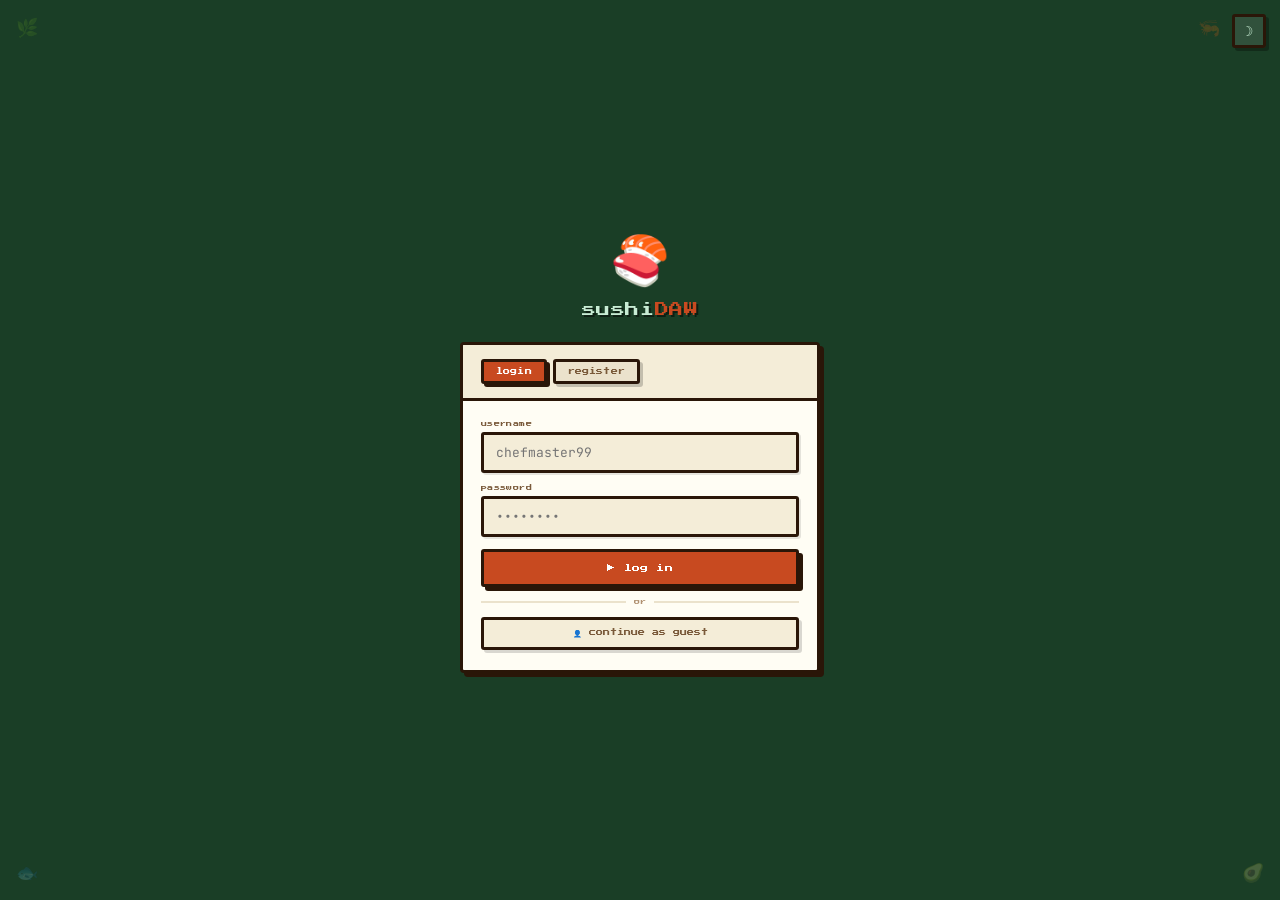
==== login.html @ 57ffac5c "added files to implement logging in logic" ====
<!DOCTYPE html>
<html lang="en" data-theme="light">
<head>
    <meta charset="UTF-8"/>
    <meta name="viewport" content="width=device-width, initial-scale=1.0, maximum-scale=1.0"/>
    <title>SushiDAW — Login</title>
    <link rel="preconnect" href="https://fonts.googleapis.com"/>
    <link href="https://fonts.googleapis.com/css2?family=Press+Start+2P&family=JetBrains+Mono:wght@400;500&display=swap" rel="stylesheet"/>
    <style>
        *, *::before, *::after { box-sizing: border-box; margin: 0; padding: 0; }
        button { font-family: inherit; cursor: pointer; border: none; background: none; }
        input  { font-family: inherit; }

        :root {
          --fp: 'Press Start 2P', monospace;
          --fm: 'JetBrains Mono', monospace;
        }

        [data-theme="light"] {
          --bg:        #1A3E26;
          --bg2:       #122E1C;
          --surface:   #FFFDF4;
          --surface2:  #F4EDD8;
          --surface3:  #EBE2CC;
          --ink:       #2A1608;
          --ink2:      #7A5A3A;
          --ink3:      #B09070;
          --accent:    #C84A20;
          --border:    3px solid #2A1608;
          --shadow:    4px 4px 0 #2A1608;
          --shelf-ink: #C8ECD4;
        }
        [data-theme="dark"] {
          --bg:        #0A1C10;
          --bg2:       #060E08;
          --surface:   #251808;
          --surface2:  #321E0C;
          --surface3:  #3E2A14;
          --ink:       #F0E6D0;
          --ink2:      #AA8860;
          --ink3:      #6A5040;
          --accent:    #E8602A;
          --border:    3px solid rgba(255,210,150,0.35);
          --shadow:    4px 4px 0 rgba(0,0,0,0.8);
          --shelf-ink: #70C090;
        }

        html, body {
          width: 100%; min-height: 100vh;
          background: var(--bg);
          font-family: var(--fm);
          color: var(--ink);
          overflow: hidden;
          position: relative;
        }

        /* ── Animated pixel background ── */
        .bg-canvas {
          position: fixed; inset: 0;
          pointer-events: none;
          z-index: 0;
        }

        /* Floating sushi emojis */
        .floater {
          position: fixed;
          font-size: 28px;
          animation: floatUp linear infinite;
          opacity: 0.18;
          z-index: 0;
          pointer-events: none;
        }
        @keyframes floatUp {
          0%   { transform: translateY(110vh) rotate(0deg);   opacity: 0; }
          10%  { opacity: 0.22; }
          90%  { opacity: 0.22; }
          100% { transform: translateY(-20px) rotate(360deg); opacity: 0; }
        }

        /* ── Layout ── */
        .login-wrap {
          position: relative; z-index: 10;
          min-height: 100vh;
          display: flex;
          flex-direction: column;
          align-items: center;
          justify-content: center;
          padding: 20px;
          gap: 20px;
        }

        /* ── Logo ── */
        .login-logo {
          text-align: center;
          animation: popIn 0.4s cubic-bezier(0.34,1.56,0.64,1) both;
        }
        .login-logo-mark {
          font-size: 48px;
          display: block;
          margin-bottom: 10px;
          animation: wobbleLogo 3s ease-in-out infinite;
        }
        .login-logo-word {
          font-family: var(--fp);
          font-size: 14px;
          color: var(--shelf-ink);
          text-shadow: 2px 2px 0 rgba(0,0,0,0.5);
          letter-spacing: 0.04em;
        }
        .login-logo-word em { font-style: normal; color: var(--accent); }

        @keyframes wobbleLogo {
          0%,100% { transform: rotate(-3deg) scale(1); }
          50%      { transform: rotate(4deg) scale(1.08); }
        }

        /* ── Card ── */
        .login-card {
          background: var(--surface);
          border: var(--border);
          border-radius: 4px;
          box-shadow: var(--shadow);
          width: 100%;
          max-width: 360px;
          overflow: hidden;
          animation: popIn 0.45s cubic-bezier(0.34,1.56,0.64,1) 0.1s both;
        }
        @keyframes popIn {
          from { opacity: 0; transform: scale(0.82) translateY(16px); }
          to   { opacity: 1; transform: scale(1)    translateY(0);    }
        }

        .card-header {
          background: var(--surface2);
          border-bottom: var(--border);
          padding: 14px 18px;
          display: flex;
          align-items: center;
          gap: 10px;
        }
        .card-header-tabs {
          display: flex;
          gap: 6px;
        }
        .tab-btn {
          font-family: var(--fp);
          font-size: 7px;
          padding: 6px 12px;
          border-radius: 3px;
          border: var(--border);
          background: var(--surface3);
          color: var(--ink2);
          box-shadow: 3px 3px 0 rgba(0,0,0,0.2);
          cursor: pointer;
          transition: all 0.08s;
          letter-spacing: 0.02em;
        }
        .tab-btn:hover  { background: var(--surface2); transform: translate(-1px,-1px); box-shadow: 4px 4px 0 rgba(0,0,0,0.2); }
        .tab-btn.active { background: var(--accent); color: #fff; border-color: var(--ink); box-shadow: 3px 3px 0 var(--ink); }

        .card-body {
          padding: 20px 18px;
          display: flex;
          flex-direction: column;
          gap: 12px;
        }

        /* ── Form fields ── */
        .field-group {
          display: flex;
          flex-direction: column;
          gap: 5px;
        }
        .field-label {
          font-family: var(--fp);
          font-size: 6px;
          color: var(--ink2);
          letter-spacing: 0.06em;
        }
        .field-input {
          padding: 9px 12px;
          border-radius: 3px;
          border: var(--border);
          background: var(--surface2);
          font-family: var(--fm);
          font-size: 13px;
          color: var(--ink);
          outline: none;
          box-shadow: 2px 2px 0 rgba(0,0,0,0.1);
          transition: border-color 0.12s, box-shadow 0.12s;
          width: 100%;
        }
        .field-input:focus {
          border-color: var(--accent);
          box-shadow: 2px 2px 0 rgba(200,74,32,0.25);
        }

        /* ── Submit button ── */
        .submit-btn {
          font-family: var(--fp);
          font-size: 8px;
          padding: 12px 18px;
          border-radius: 3px;
          border: var(--border);
          background: var(--accent);
          color: #fff;
          box-shadow: 4px 4px 0 var(--ink);
          cursor: pointer;
          width: 100%;
          letter-spacing: 0.03em;
          transition: all 0.08s;
          animation: floatBtn 2.5s ease-in-out infinite;
        }
        .submit-btn:hover  { transform: translate(-2px,-2px); box-shadow: 6px 6px 0 var(--ink); animation-play-state: paused; }
        .submit-btn:active { transform: translate(3px,3px);   box-shadow: 1px 1px 0 var(--ink); }
        @keyframes floatBtn {
          0%,100% { transform: translateY(0);   box-shadow: 4px 4px 0 var(--ink); }
          50%      { transform: translateY(-4px); box-shadow: 4px 8px 0 var(--ink); }
        }

        /* ── Guest / divider ── */
        .or-row {
          display: flex;
          align-items: center;
          gap: 8px;
        }
        .or-line {
          flex: 1;
          height: 2px;
          background: var(--surface3);
        }
        .or-text {
          font-family: var(--fp);
          font-size: 6px;
          color: var(--ink3);
        }
        .guest-btn {
          font-family: var(--fp);
          font-size: 7px;
          padding: 9px 14px;
          border-radius: 3px;
          border: var(--border);
          background: var(--surface2);
          color: var(--ink2);
          box-shadow: 3px 3px 0 rgba(0,0,0,0.15);
          cursor: pointer;
          width: 100%;
          transition: all 0.08s;
        }
        .guest-btn:hover  { background: var(--surface3); transform: translate(-1px,-1px); box-shadow: 4px 4px 0 rgba(0,0,0,0.2); }
        .guest-btn:active { transform: translate(2px,2px); box-shadow: 1px 1px 0 rgba(0,0,0,0.15); }

        /* ── Error / loading ── */
        .error-msg {
          font-family: var(--fp);
          font-size: 6px;
          color: #c03030;
          background: rgba(192,48,48,0.08);
          border: 2px solid rgba(192,48,48,0.3);
          padding: 8px 10px;
          border-radius: 3px;
          display: none;
          letter-spacing: 0.03em;
        }
        .error-msg.show { display: block; }

        /* ── Theme toggle ── */
        .theme-toggle {
          position: fixed;
          top: 14px; right: 14px;
          z-index: 100;
          width: 34px; height: 34px;
          border-radius: 3px;
          border: var(--border);
          background: rgba(255,255,255,0.1);
          font-size: 14px;
          color: var(--shelf-ink);
          display: flex; align-items: center; justify-content: center;
          box-shadow: 3px 3px 0 rgba(0,0,0,0.3);
          cursor: pointer;
          transition: all 0.08s;
        }
        .theme-toggle:hover { transform: translate(-1px,-1px); box-shadow: 4px 4px 0 rgba(0,0,0,0.3); }

        /* ── Pixel corner decorations ── */
        .pixel-corner {
          position: fixed;
          font-size: 18px;
          opacity: 0.2;
          pointer-events: none;
        }
        .pc-tl { top: 16px;  left: 16px; }
        .pc-tr { top: 16px;  right: 60px; }
        .pc-bl { bottom: 16px; left: 16px; }
        .pc-br { bottom: 16px; right: 16px; }
    </style>
</head>
<body>

<div class="pixel-corner pc-tl">🌿</div>
<div class="pixel-corner pc-tr">🦐</div>
<div class="pixel-corner pc-bl">🐟</div>
<div class="pixel-corner pc-br">🥑</div>

<button class="theme-toggle" id="theme-btn" onclick="toggleTheme()">☽</button>

<div class="login-wrap">

    <div class="login-logo">
        <span class="login-logo-mark">🍣</span>
        <span class="login-logo-word">sushi<em>DAW</em></span>
    </div>

    <div class="login-card">
        <div class="card-header">
            <div class="card-header-tabs">
                <button class="tab-btn active" id="tab-login"    onclick="switchTab('login')">login</button>
                <button class="tab-btn"        id="tab-register" onclick="switchTab('register')">register</button>
            </div>
        </div>

        <div class="card-body">
            <div class="field-group">
                <label class="field-label" for="inp-user">username</label>
                <input id="inp-user" class="field-input" type="text"
                       autocomplete="username" autocapitalize="off"
                       spellcheck="false" placeholder="chefmaster99"/>
            </div>
            <div class="field-group">
                <label class="field-label" for="inp-pass">password</label>
                <input id="inp-pass" class="field-input" type="password"
                       autocomplete="current-password" placeholder="••••••••"/>
            </div>
            <div class="field-group" id="confirm-group" style="display:none">
                <label class="field-label" for="inp-confirm">confirm password</label>
                <input id="inp-confirm" class="field-input" type="password"
                       autocomplete="new-password" placeholder="••••••••"/>
            </div>

            <div class="error-msg" id="error-msg"></div>

            <button class="submit-btn" id="submit-btn" onclick="handleSubmit()">
                ▶ log in
            </button>

            <div class="or-row">
                <div class="or-line"></div>
                <span class="or-text">or</span>
                <div class="or-line"></div>
            </div>

            <button class="guest-btn" onclick="continueAsGuest()">
                👤 continue as guest
            </button>
        </div>
    </div>

</div>

<script>
    // ── Simple API config — points at the Ktor backend ──────────
    const API = window.SUSHIDAW_API || 'http://localhost:3000/';
    let mode = 'login';

    // ── Floating sushi emojis ────────────────────────────────────
    const SUSHI_ICONS = ['🍣','🍱','🥢','🍙','🦐','🐟','🥑','🥒','🧀','🌿'];
    function spawnFloaters() {
      for (let i = 0; i < 16; i++) {
        const el = document.createElement('div');
        el.className = 'floater';
        el.textContent = SUSHI_ICONS[Math.floor(Math.random() * SUSHI_ICONS.length)];
        el.style.left     = (Math.random() * 100) + 'vw';
        el.style.fontSize = (18 + Math.random() * 24) + 'px';
        const dur = 8 + Math.random() * 14;
        el.style.animationDuration = dur + 's';
        el.style.animationDelay   = -(Math.random() * dur) + 's';
        document.body.appendChild(el);
      }
    }
    spawnFloaters();

    // ── Theme ───────────────────────────────────────────────────
    function toggleTheme() {
      const html = document.documentElement;
      const next = html.dataset.theme === 'light' ? 'dark' : 'light';
      html.dataset.theme = next;
      document.getElementById('theme-btn').textContent = next === 'dark' ? '☀' : '☽';
      localStorage.setItem('sushidaw-theme', next);
    }
    const savedTheme = localStorage.getItem('sushidaw-theme');
    if (savedTheme) {
      document.documentElement.dataset.theme = savedTheme;
      document.getElementById('theme-btn').textContent = savedTheme === 'dark' ? '☀' : '☽';
    }

    // ── Tab switch ───────────────────────────────────────────────
    function switchTab(tab) {
      mode = tab;
      document.getElementById('tab-login').classList.toggle('active', tab === 'login');
      document.getElementById('tab-register').classList.toggle('active', tab === 'register');
      document.getElementById('confirm-group').style.display = tab === 'register' ? 'flex' : 'none';
      document.getElementById('submit-btn').textContent = tab === 'login' ? '▶ log in' : '▶ create account';
      showError('');
    }

    // ── Error display ────────────────────────────────────────────
    function showError(msg) {
      const el = document.getElementById('error-msg');
      el.textContent = msg;
      el.classList.toggle('show', !!msg);
    }

    // ── Submit ───────────────────────────────────────────────────
    async function handleSubmit() {
      const user    = document.getElementById('inp-user').value.trim();
      const pass    = document.getElementById('inp-pass').value;
      const confirm = document.getElementById('inp-confirm').value;
      const btn     = document.getElementById('submit-btn');

      showError('');
      if (!user) { showError('enter your username'); return; }
      if (!pass)  { showError('enter your password'); return; }
      if (mode === 'register') {
        if (pass.length < 4)   { showError('password must be at least 4 characters'); return; }
        if (pass !== confirm)  { showError('passwords do not match'); return; }
      }

      btn.textContent = '⏳ ...';
      btn.disabled    = true;

      try {
        const endpoint = mode === 'login' ? '/api/auth/login' : '/api/auth/register';
        const res      = await fetch(`${API}${endpoint}`, {
          method: 'POST',
          headers: { 'Content-Type': 'application/json' },
          body: JSON.stringify({ username: user, password: pass })
        });
        const data = await res.json();
        if (!res.ok) { showError(data.error || 'Something went wrong'); return; }

        // Store session
        localStorage.setItem('sushidaw_token', data.token);
        localStorage.setItem('sushidaw_user', JSON.stringify({
          userId: data.userId, username: data.username, producerTag: data.producerTag
        }));
        window.location.href = 'index.html';

      } catch (e) {
        showError('Cannot reach server — check your connection');
      } finally {
        btn.textContent = mode === 'login' ? '▶ log in' : '▶ create account';
        btn.disabled    = false;
      }
    }

    function continueAsGuest() {
      localStorage.removeItem('sushidaw_token');
      localStorage.removeItem('sushidaw_user');
      window.location.href = 'index.html';
    }

    // ── Enter key support ────────────────────────────────────────
    document.addEventListener('keydown', e => {
      if (e.key === 'Enter') handleSubmit();
    });

    // ── If already logged in, skip straight to app ───────────────
    const existingToken = localStorage.getItem('sushidaw_token');
    const existingUser  = localStorage.getItem('sushidaw_user');
    if (existingToken && existingUser) window.location.href = 'index.html';
</script>
</body>
</html>
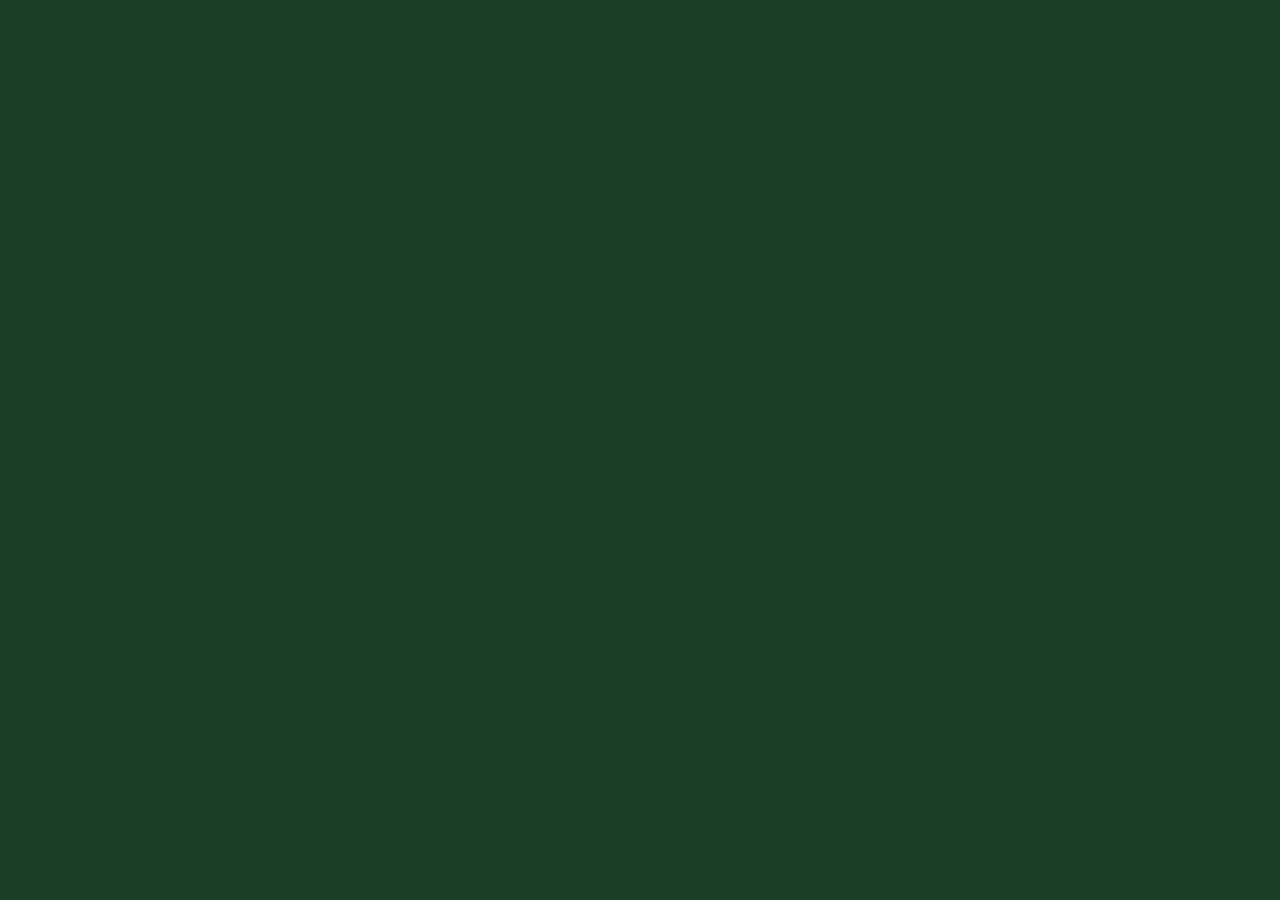
==== commit e8fbadf5: "removed unused decor Updated comments for clarity and removed unused pixel corner decorations and fl" ====
--- a/login.html
+++ b/login.html
@@ -54,14 +54,14 @@
           position: relative;
         }
 
-        /* ── Animated pixel background ── */
+        /* background */
         .bg-canvas {
           position: fixed; inset: 0;
           pointer-events: none;
           z-index: 0;
         }
 
-        /* Floating sushi emojis */
+        /* floating sushi */
         .floater {
           position: fixed;
           font-size: 28px;
@@ -77,7 +77,7 @@
           100% { transform: translateY(-20px) rotate(360deg); opacity: 0; }
         }
 
-        /* ── Layout ── */
+        /* layout */
         .login-wrap {
           position: relative; z-index: 10;
           min-height: 100vh;
@@ -89,7 +89,7 @@
           gap: 20px;
         }
 
-        /* ── Logo ── */
+        /* logo */
         .login-logo {
           text-align: center;
           animation: popIn 0.4s cubic-bezier(0.34,1.56,0.64,1) both;
@@ -114,7 +114,7 @@
           50%      { transform: rotate(4deg) scale(1.08); }
         }
 
-        /* ── Card ── */
+        /* card */
         .login-card {
           background: var(--surface);
           border: var(--border);
@@ -165,7 +165,7 @@
           gap: 12px;
         }
 
-        /* ── Form fields ── */
+        /* form fields */
         .field-group {
           display: flex;
           flex-direction: column;
@@ -195,7 +195,7 @@
           box-shadow: 2px 2px 0 rgba(200,74,32,0.25);
         }
 
-        /* ── Submit button ── */
+        /* submit button */
         .submit-btn {
           font-family: var(--fp);
           font-size: 8px;
@@ -218,7 +218,7 @@
           50%      { transform: translateY(-4px); box-shadow: 4px 8px 0 var(--ink); }
         }
 
-        /* ── Guest / divider ── */
+        /* guest + divider */
         .or-row {
           display: flex;
           align-items: center;
@@ -250,7 +250,7 @@
         .guest-btn:hover  { background: var(--surface3); transform: translate(-1px,-1px); box-shadow: 4px 4px 0 rgba(0,0,0,0.2); }
         .guest-btn:active { transform: translate(2px,2px); box-shadow: 1px 1px 0 rgba(0,0,0,0.15); }
 
-        /* ── Error / loading ── */
+        /* erro + loading */
         .error-msg {
           font-family: var(--fp);
           font-size: 6px;
@@ -264,7 +264,7 @@
         }
         .error-msg.show { display: block; }
 
-        /* ── Theme toggle ── */
+        /* theme toggle */
         .theme-toggle {
           position: fixed;
           top: 14px; right: 14px;
@@ -281,26 +281,6 @@
           transition: all 0.08s;
         }
         .theme-toggle:hover { transform: translate(-1px,-1px); box-shadow: 4px 4px 0 rgba(0,0,0,0.3); }
-
-        /* ── Pixel corner decorations ── */
-        .pixel-corner {
-          position: fixed;
-          font-size: 18px;
-          opacity: 0.2;
-          pointer-events: none;
-        }
-        .pc-tl { top: 16px;  left: 16px; }
-        .pc-tr { top: 16px;  right: 60px; }
-        .pc-bl { bottom: 16px; left: 16px; }
-        .pc-br { bottom: 16px; right: 16px; }
-    </style>
-</head>
-<body>
-
-<div class="pixel-corner pc-tl">🌿</div>
-<div class="pixel-corner pc-tr">🦐</div>
-<div class="pixel-corner pc-bl">🐟</div>
-<div class="pixel-corner pc-br">🥑</div>
 
 <button class="theme-toggle" id="theme-btn" onclick="toggleTheme()">☽</button>
 
@@ -362,23 +342,6 @@
     const API = window.SUSHIDAW_API || 'http://localhost:3000/';
     let mode = 'login';
 
-    // ── Floating sushi emojis ────────────────────────────────────
-    const SUSHI_ICONS = ['🍣','🍱','🥢','🍙','🦐','🐟','🥑','🥒','🧀','🌿'];
-    function spawnFloaters() {
-      for (let i = 0; i < 16; i++) {
-        const el = document.createElement('div');
-        el.className = 'floater';
-        el.textContent = SUSHI_ICONS[Math.floor(Math.random() * SUSHI_ICONS.length)];
-        el.style.left     = (Math.random() * 100) + 'vw';
-        el.style.fontSize = (18 + Math.random() * 24) + 'px';
-        const dur = 8 + Math.random() * 14;
-        el.style.animationDuration = dur + 's';
-        el.style.animationDelay   = -(Math.random() * dur) + 's';
-        document.body.appendChild(el);
-      }
-    }
-    spawnFloaters();
-
     // ── Theme ───────────────────────────────────────────────────
     function toggleTheme() {
       const html = document.documentElement;
@@ -470,4 +433,4 @@
     if (existingToken && existingUser) window.location.href = 'index.html';
 </script>
 </body>
-</html>+</html>
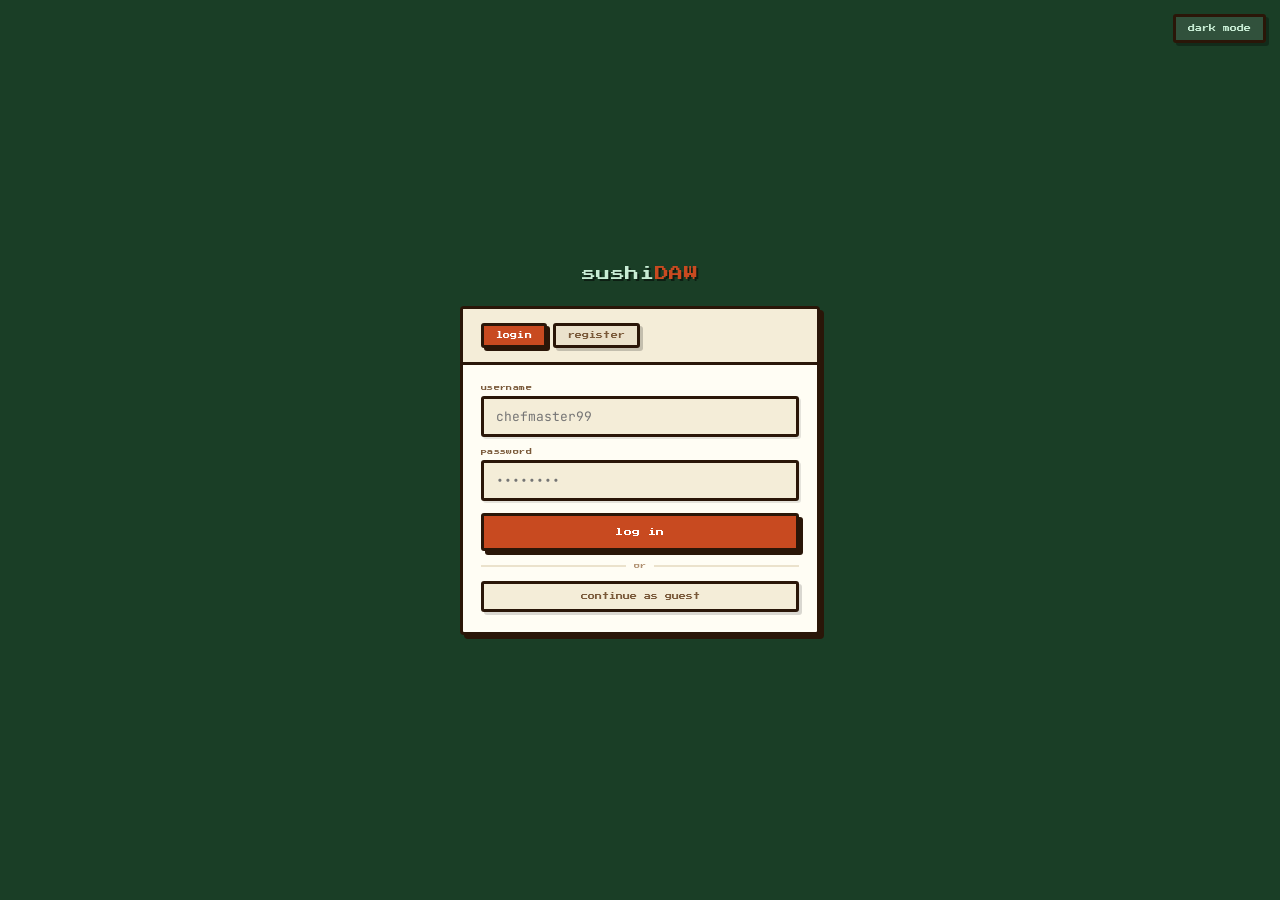
==== commit 9e1a79d3: "updated login.html" ====
--- a/login.html
+++ b/login.html
@@ -3,7 +3,7 @@
 <head>
     <meta charset="UTF-8"/>
     <meta name="viewport" content="width=device-width, initial-scale=1.0, maximum-scale=1.0"/>
-    <title>SushiDAW — Login</title>
+    <title>sushidaw — login</title>
     <link rel="preconnect" href="https://fonts.googleapis.com"/>
     <link href="https://fonts.googleapis.com/css2?family=Press+Start+2P&family=JetBrains+Mono:wght@400;500&display=swap" rel="stylesheet"/>
     <style>
@@ -54,29 +54,6 @@
           position: relative;
         }
 
-        /* background */
-        .bg-canvas {
-          position: fixed; inset: 0;
-          pointer-events: none;
-          z-index: 0;
-        }
-
-        /* floating sushi */
-        .floater {
-          position: fixed;
-          font-size: 28px;
-          animation: floatUp linear infinite;
-          opacity: 0.18;
-          z-index: 0;
-          pointer-events: none;
-        }
-        @keyframes floatUp {
-          0%   { transform: translateY(110vh) rotate(0deg);   opacity: 0; }
-          10%  { opacity: 0.22; }
-          90%  { opacity: 0.22; }
-          100% { transform: translateY(-20px) rotate(360deg); opacity: 0; }
-        }
-
         /* layout */
         .login-wrap {
           position: relative; z-index: 10;
@@ -94,12 +71,6 @@
           text-align: center;
           animation: popIn 0.4s cubic-bezier(0.34,1.56,0.64,1) both;
         }
-        .login-logo-mark {
-          font-size: 48px;
-          display: block;
-          margin-bottom: 10px;
-          animation: wobbleLogo 3s ease-in-out infinite;
-        }
         .login-logo-word {
           font-family: var(--fp);
           font-size: 14px;
@@ -108,11 +79,6 @@
           letter-spacing: 0.04em;
         }
         .login-logo-word em { font-style: normal; color: var(--accent); }
-
-        @keyframes wobbleLogo {
-          0%,100% { transform: rotate(-3deg) scale(1); }
-          50%      { transform: rotate(4deg) scale(1.08); }
-        }
 
         /* card */
         .login-card {
@@ -250,7 +216,7 @@
         .guest-btn:hover  { background: var(--surface3); transform: translate(-1px,-1px); box-shadow: 4px 4px 0 rgba(0,0,0,0.2); }
         .guest-btn:active { transform: translate(2px,2px); box-shadow: 1px 1px 0 rgba(0,0,0,0.15); }
 
-        /* erro + loading */
+        /* error + loading */
         .error-msg {
           font-family: var(--fp);
           font-size: 6px;
@@ -269,25 +235,27 @@
           position: fixed;
           top: 14px; right: 14px;
           z-index: 100;
-          width: 34px; height: 34px;
-          border-radius: 3px;
+          border-radius: 3px;
+          padding: 8px 12px;
           border: var(--border);
           background: rgba(255,255,255,0.1);
-          font-size: 14px;
+          font-family: var(--fp);
+          font-size: 7px;
           color: var(--shelf-ink);
-          display: flex; align-items: center; justify-content: center;
           box-shadow: 3px 3px 0 rgba(0,0,0,0.3);
           cursor: pointer;
           transition: all 0.08s;
         }
         .theme-toggle:hover { transform: translate(-1px,-1px); box-shadow: 4px 4px 0 rgba(0,0,0,0.3); }
-
-<button class="theme-toggle" id="theme-btn" onclick="toggleTheme()">☽</button>
+    </style>
+</head>
+<body>
+
+<button class="theme-toggle" id="theme-btn" onclick="toggleTheme()">theme</button>
 
 <div class="login-wrap">
 
     <div class="login-logo">
-        <span class="login-logo-mark">🍣</span>
         <span class="login-logo-word">sushi<em>DAW</em></span>
     </div>
 
@@ -320,7 +288,7 @@
             <div class="error-msg" id="error-msg"></div>
 
             <button class="submit-btn" id="submit-btn" onclick="handleSubmit()">
-                ▶ log in
+                log in
             </button>
 
             <div class="or-row">
@@ -330,7 +298,7 @@
             </div>
 
             <button class="guest-btn" onclick="continueAsGuest()">
-                👤 continue as guest
+                continue as guest
             </button>
         </div>
     </div>
@@ -338,42 +306,43 @@
 </div>
 
 <script>
-    // ── Simple API config — points at the Ktor backend ──────────
     const API = window.SUSHIDAW_API || 'http://localhost:3000/';
     let mode = 'login';
 
-    // ── Theme ───────────────────────────────────────────────────
+    // theme toggle
     function toggleTheme() {
       const html = document.documentElement;
       const next = html.dataset.theme === 'light' ? 'dark' : 'light';
       html.dataset.theme = next;
-      document.getElementById('theme-btn').textContent = next === 'dark' ? '☀' : '☽';
+      document.getElementById('theme-btn').textContent = next === 'dark' ? 'light mode' : 'dark mode';
       localStorage.setItem('sushidaw-theme', next);
     }
     const savedTheme = localStorage.getItem('sushidaw-theme');
     if (savedTheme) {
       document.documentElement.dataset.theme = savedTheme;
-      document.getElementById('theme-btn').textContent = savedTheme === 'dark' ? '☀' : '☽';
-    }
-
-    // ── Tab switch ───────────────────────────────────────────────
+      document.getElementById('theme-btn').textContent = savedTheme === 'dark' ? 'light mode' : 'dark mode';
+    } else {
+      document.getElementById('theme-btn').textContent = 'dark mode';
+    }
+
+    // tab switch
     function switchTab(tab) {
       mode = tab;
       document.getElementById('tab-login').classList.toggle('active', tab === 'login');
       document.getElementById('tab-register').classList.toggle('active', tab === 'register');
       document.getElementById('confirm-group').style.display = tab === 'register' ? 'flex' : 'none';
-      document.getElementById('submit-btn').textContent = tab === 'login' ? '▶ log in' : '▶ create account';
+      document.getElementById('submit-btn').textContent = tab === 'login' ? 'log in' : 'create account';
       showError('');
     }
 
-    // ── Error display ────────────────────────────────────────────
+    // error display
     function showError(msg) {
       const el = document.getElementById('error-msg');
       el.textContent = msg;
       el.classList.toggle('show', !!msg);
     }
 
-    // ── Submit ───────────────────────────────────────────────────
+    // submit logic
     async function handleSubmit() {
       const user    = document.getElementById('inp-user').value.trim();
       const pass    = document.getElementById('inp-pass').value;
@@ -388,7 +357,7 @@
         if (pass !== confirm)  { showError('passwords do not match'); return; }
       }
 
-      btn.textContent = '⏳ ...';
+      btn.textContent = 'loading...';
       btn.disabled    = true;
 
       try {
@@ -399,9 +368,8 @@
           body: JSON.stringify({ username: user, password: pass })
         });
         const data = await res.json();
-        if (!res.ok) { showError(data.error || 'Something went wrong'); return; }
-
-        // Store session
+        if (!res.ok) { showError(data.error || 'something went wrong'); return; }
+
         localStorage.setItem('sushidaw_token', data.token);
         localStorage.setItem('sushidaw_user', JSON.stringify({
           userId: data.userId, username: data.username, producerTag: data.producerTag
@@ -409,9 +377,9 @@
         window.location.href = 'index.html';
 
       } catch (e) {
-        showError('Cannot reach server — check your connection');
+        showError('cannot reach server — check your connection');
       } finally {
-        btn.textContent = mode === 'login' ? '▶ log in' : '▶ create account';
+        btn.textContent = mode === 'login' ? 'log in' : 'create account';
         btn.disabled    = false;
       }
     }
@@ -422,12 +390,10 @@
       window.location.href = 'index.html';
     }
 
-    // ── Enter key support ────────────────────────────────────────
     document.addEventListener('keydown', e => {
       if (e.key === 'Enter') handleSubmit();
     });
 
-    // ── If already logged in, skip straight to app ───────────────
     const existingToken = localStorage.getItem('sushidaw_token');
     const existingUser  = localStorage.getItem('sushidaw_user');
     if (existingToken && existingUser) window.location.href = 'index.html';
